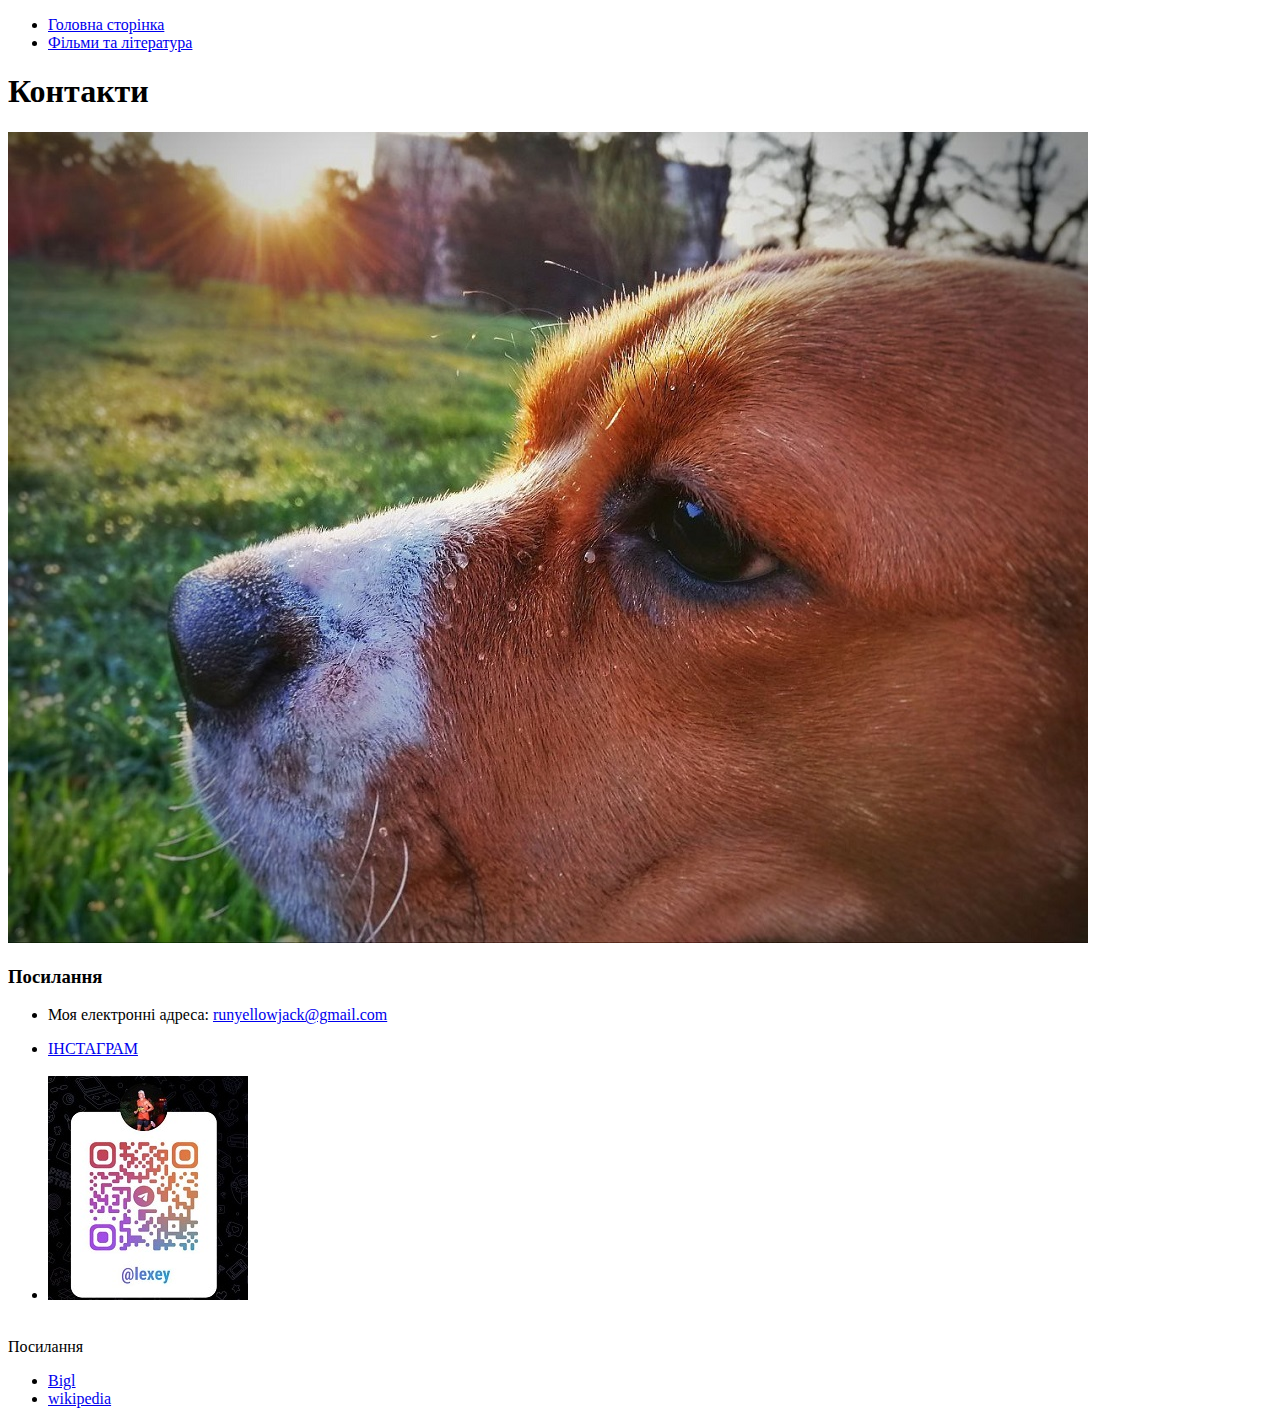
==== voloshinHTML/contacts.html @ 94dd6482 "Add voloshinHTML" ====
<!DOCTYPE html>
<html>
<head>
	<meta charset='utf-8'>
	<meta http-equiv='X-UA-Compatible' content='IE=edge'>
	<title>Контакти</title>
	<meta name='viewport' content='width=device-width, initial-scale=1'>
</head>
<body>
	<header>
		<nav>
			<ul>
				<li><a href="index.html">Головна сторінка</a></li>
				<li><a href="film.html">Фільми та література</a></li>
			</ul>
		</nav>
		<h1>Контакти</h1>

		<picture>
			<img src="images/contacts.jpg" alt="dom tree"><br>
		</picture>
	</header>
	
	<main>
		<section>
			<h3>Посилання</h3>
			<ul>
				<li><p>Моя електронні адреса: <a href="mailto:runyellowjack@gmail.com">runyellowjack@gmail.com</a></p></li>
				<li><a href="https://instagram.com/lexey_voloshin?igshid=MzNlNGNkZWQ4Mg==" target="_blank">ІНСТАГРАМ</a></li><br>
				<li><img src="images/qrl.jpg" alt="logo"></a></li><br>
			</ul>
		</section>

		<footer>
			<p>Посилання</p>
			<ul>
				<li><a href="https://www.purina.ua/find-a-pet/dog-breeds/beagle" target="_blank">Bigl</a> </li>
				<li><a href="https://uk.wikipedia.org/wiki/%D0%91%D1%96%D0%B3%D0%BB%D1%8C" target="_blank">wikipedia</a> </li>
			</ul>
			</footer>
	</main>

	</body>
</html>
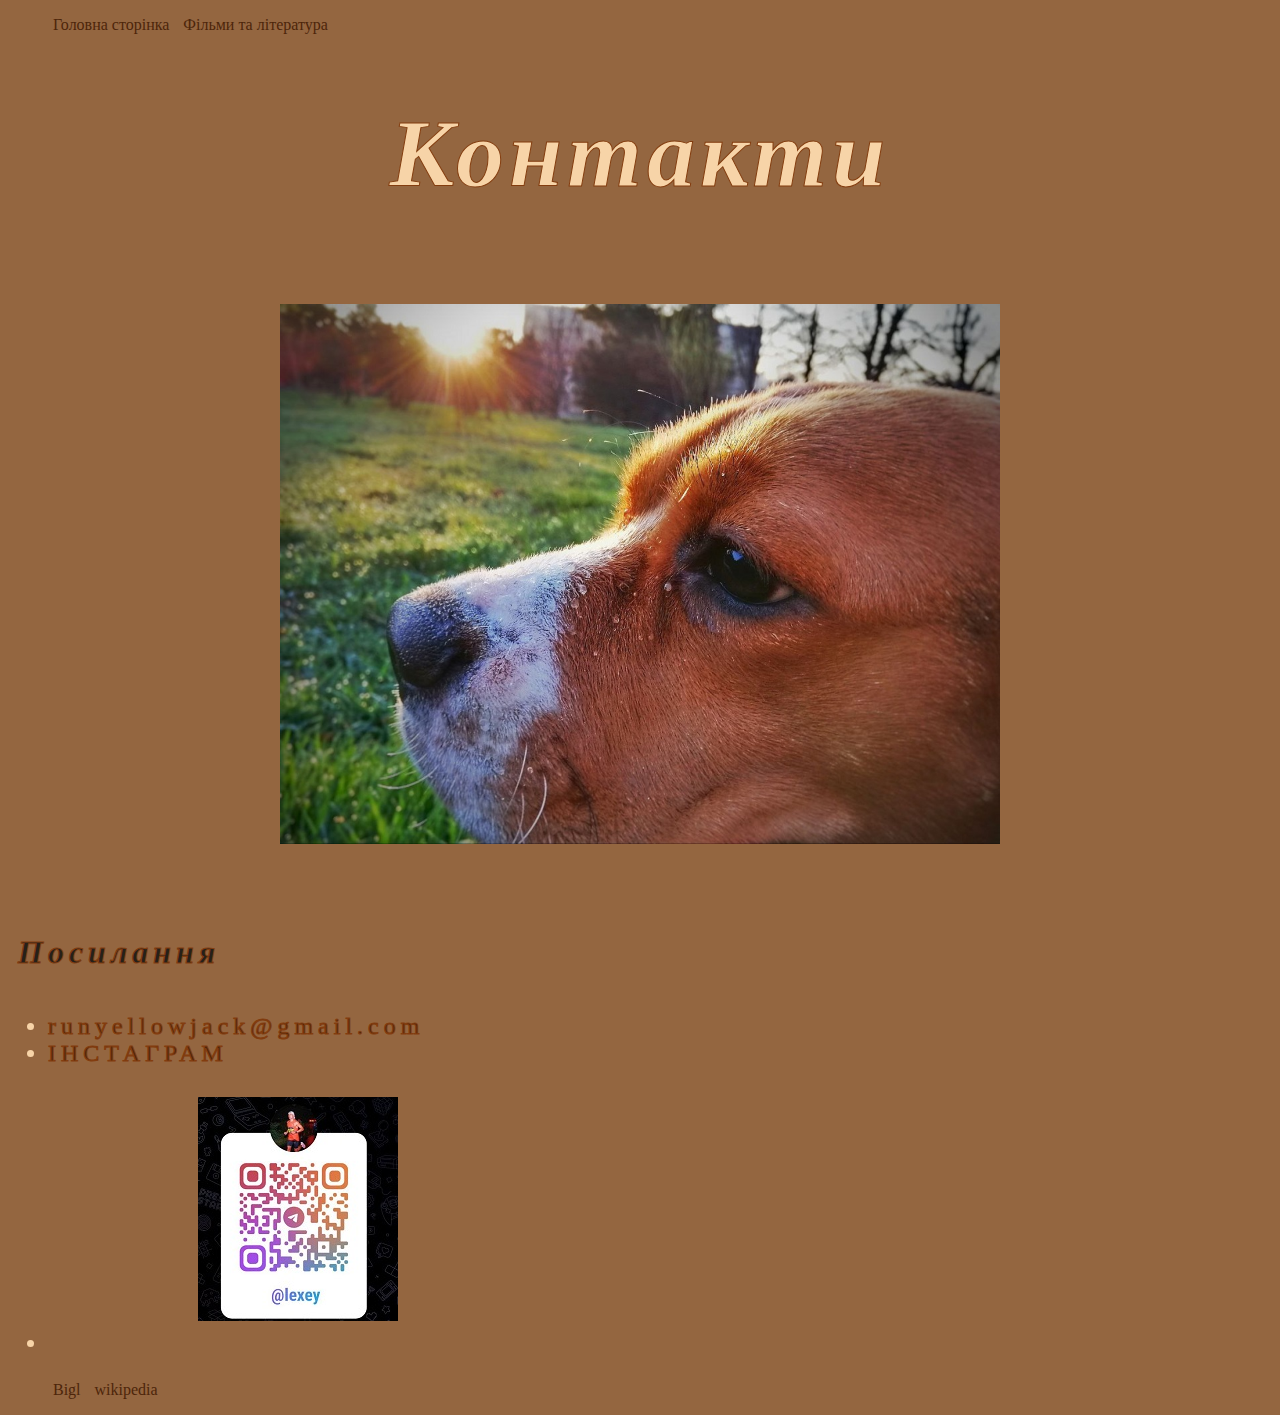
==== commit 311eb7b9: "fixing bugs in dz" ====
--- a/voloshinHTML/contacts.html
+++ b/voloshinHTML/contacts.html
@@ -5,6 +5,10 @@
 	<meta http-equiv='X-UA-Compatible' content='IE=edge'>
 	<title>Контакти</title>
 	<meta name='viewport' content='width=device-width, initial-scale=1'>
+	<link rel="stylesheet" type="text/css" href="../voloshinHTML/css/base.css">
+	<link rel="stylesheet" type="text/css" href="../voloshinHTML/css/navigation.css">
+	<link rel="stylesheet" type="text/css" href="../voloshinHTML/css/footer.css">
+</head>
 </head>
 <body>
 	<header>
@@ -15,30 +19,29 @@
 			</ul>
 		</nav>
 		<h1>Контакти</h1>
-
-		<picture>
-			<img src="images/contacts.jpg" alt="dom tree"><br>
-		</picture>
+		<div>
+			<picture>
+				<img src="images/contacts.jpg" alt="dom tree"><br>
+			</picture>
+		</div>
 	</header>
 	
 	<main>
 		<section>
 			<h3>Посилання</h3>
 			<ul>
-				<li><p>Моя електронні адреса: <a href="mailto:runyellowjack@gmail.com">runyellowjack@gmail.com</a></p></li>
-				<li><a href="https://instagram.com/lexey_voloshin?igshid=MzNlNGNkZWQ4Mg==" target="_blank">ІНСТАГРАМ</a></li><br>
-				<li><img src="images/qrl.jpg" alt="logo"></a></li><br>
+				<li><a href="mailto:runyellowjack@gmail.com">runyellowjack@gmail.com</a></li>
+				<li><a href="https://instagram.com/lexey_voloshin?igshid=MzNlNGNkZWQ4Mg==" target="_blank">ІНСТАГРАМ</a></li>
+				<li><a><img src="images/qrl.jpg" alt="logo"></a></li>
 			</ul>
 		</section>
-
-		<footer>
-			<p>Посилання</p>
-			<ul>
-				<li><a href="https://www.purina.ua/find-a-pet/dog-breeds/beagle" target="_blank">Bigl</a> </li>
-				<li><a href="https://uk.wikipedia.org/wiki/%D0%91%D1%96%D0%B3%D0%BB%D1%8C" target="_blank">wikipedia</a> </li>
-			</ul>
-			</footer>
 	</main>
+	<footer>
+		<ul>
+			<li><a href="https://www.purina.ua/find-a-pet/dog-breeds/beagle" target="_blank">Bigl</a> </li>
+			<li><a href="https://uk.wikipedia.org/wiki/%D0%91%D1%96%D0%B3%D0%BB%D1%8C" target="_blank">wikipedia</a> </li>
+		</ul>
+		</footer>
 
 	</body>
 </html>--- a/voloshinHTML/css/base.css
+++ b/voloshinHTML/css/base.css
@@ -0,0 +1,157 @@
+body {
+    background-color: rgb(148, 102, 64) ;
+    background-position: center;
+}
+
+p {
+    font-size: 150%;
+    line-height: 130%;
+    text-align: justify;
+    color:black;
+    font-style: italic;
+    letter-spacing: 2px;
+    -webkit-text-stroke: 0.3px rgb(131, 61, 15);
+    padding: 30px;
+}
+
+h1 {
+    text-align: center;
+    font-size: 600%;
+    font-style: oblique;
+    letter-spacing: 5px;
+    color: rgb(247, 212, 168);
+    -webkit-text-stroke: 1px rgb(131, 61, 15);
+    
+}
+
+body > table:nth-child(2) {
+    margin-left: auto; margin-right: 50;
+    padding: 10px;
+}
+
+body > table:nth-child(5){
+    margin-top: auto;
+    margin-left: auto;
+    margin-right: auto;
+    margin-bottom: auto;
+}
+    
+body > picture > img {
+    display: flex; 
+    justify-content: 
+    center; align-items: 
+    center; height: 80vh;
+}
+
+#character > div > picture > img{
+    display: flex; 
+    justify-content: 
+    center; align-items: 
+    center; height: 60vh;
+}
+
+h2 {
+    text-align: left;
+    font-size: 300%;
+    font-style: oblique;
+    letter-spacing: 5px;
+    color: rgb(39, 33, 26);
+    -webkit-text-stroke: 1px rgb(131, 61, 15);
+    padding: 10px;
+}
+
+h3 {
+    text-align: left;
+    font-size: 200%;
+    font-style: oblique;
+    letter-spacing: 5px;
+    color: rgb(37, 32, 26);
+    -webkit-text-stroke: 1px rgb(131, 61, 15);
+    padding: 10px;
+}
+
+body > table:nth-child(2) > caption > b{
+    font-size: 200%;
+    font-style: oblique;font-size: 200%;
+    letter-spacing: 1px;
+    color: rgb(54, 43, 26);
+}
+
+body > table:nth-child(5) > caption > b{
+    font-size: 200%;
+    font-style: oblique;
+    letter-spacing: 1px;
+    color: rgb(54, 43, 26);
+}
+
+tr {
+    font-size: 120%;
+    font-style: oblique;
+    letter-spacing: 1px;
+    color: rgb(54, 43, 26);
+}
+th{padding: 5px;}
+
+tbody{padding: 20px;}
+
+#forchildren > div > picture > img{
+    display: flex; 
+    justify-content: center; 
+    align-items: center; 
+    height: 60vh;
+}
+
+img{
+    padding-top: 30px;
+    padding-bottom: 30px;
+    padding-right: 150px;
+    padding-left: 150px;
+    margin-top: auto;
+    margin-bottom: auto;
+    margin-left: auto;
+    margin-right: auto;
+    border-radius: 10px;
+}
+
+#origin > div > picture > img{
+    display: flex; 
+    justify-content: center; 
+    align-items: center; 
+    height: 60vh;
+}
+
+
+#film > div > ul{
+    text-align: left;
+    font-size: 150%;
+    font-style: normal;
+    letter-spacing: 5px;
+    color: rgb(247, 212, 168);
+    -webkit-text-stroke: 1px rgb(131, 61, 15);
+}
+
+#film > div > ul > li > a{
+    text-decoration: none;
+    color: rgb(77, 37, 10);
+}
+body > header > div > picture > img{
+    display: flex; 
+    justify-content: 
+    center; align-items: 
+    center; height: 60vh;  
+}
+
+body > main > section > ul{
+    letter-spacing: 5px;
+    color: rgb(247, 212, 168);
+    -webkit-text-stroke: 1px rgb(131, 61, 15);
+    text-align: left;
+    font-size: 150%;
+    font-style: normal;
+}
+
+body > main > section > ul > li > a{
+    text-decoration: none;
+    color: rgb(77, 37, 10);
+    font-style: normal;
+}
--- a/voloshinHTML/css/navigation.css
+++ b/voloshinHTML/css/navigation.css
@@ -0,0 +1,17 @@
+nav > ul {
+    list-style: none;
+}
+
+nav > ul > li {
+    display: inline;
+    padding: 5px;
+}
+
+nav > ul > li > a:hover {
+    background-color: rgb(199, 193, 193);
+}
+
+nav > ul > li > a {
+    text-decoration: none;
+    color: rgb(77, 37, 10); 
+}--- a/voloshinHTML/css/footer.css
+++ b/voloshinHTML/css/footer.css
@@ -0,0 +1,18 @@
+body > footer > ul {
+    list-style: none;
+}
+
+body > footer > ul > li{ 
+    display: inline;
+    padding: 5px;
+}
+
+nav > ul > li > a:hover {
+    background-color: rgb(199, 193, 193);
+}
+
+body > footer > ul > li > a{
+    text-decoration: none;
+    color: rgb(77, 37, 10); 
+}
+
